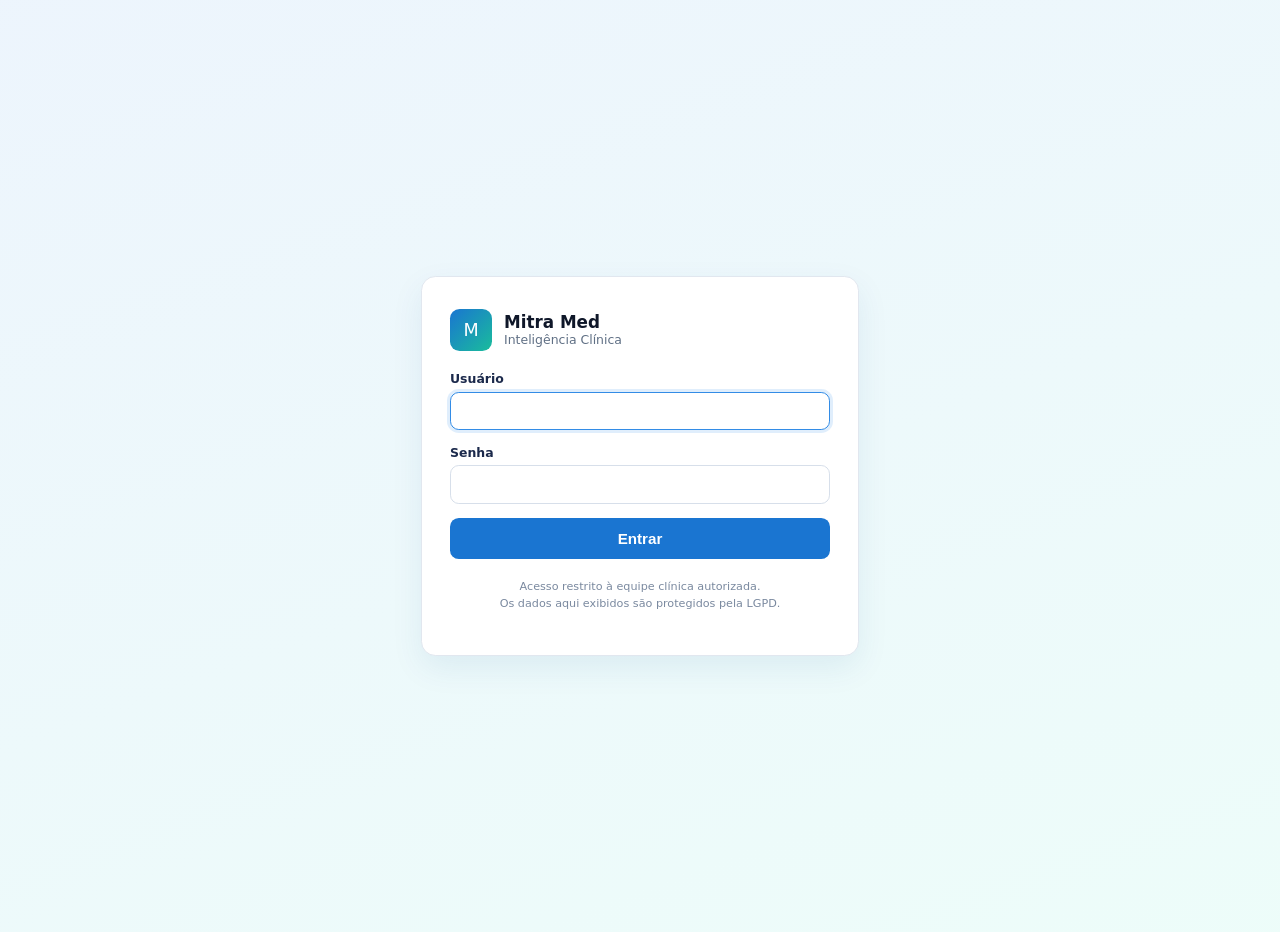
==== Dataserver/templates/login.html @ 7240dbe9 "Add user authentication and enhance security and performance Implement JWT authentication, asynchron" ====
<!DOCTYPE html>
<html lang="pt-br">
<head>
<meta charset="UTF-8">
<title>Mitra Med — Entrar</title>
<meta name="viewport" content="width=device-width, initial-scale=1">
<link rel="stylesheet" href="/static/style.css">
<style>
  body { background: linear-gradient(160deg, hsl(210, 78%, 96%), hsl(168, 76%, 96%)); min-height: 100vh; display:flex; align-items:center; justify-content:center; font-family: Inter, system-ui, sans-serif; margin:0; padding:1rem; }
  .login-card { width: 100%; max-width: 380px; background:#fff; border:1px solid hsl(214,32%,91%); border-radius: .9rem; padding: 2rem 1.75rem; box-shadow: 0 12px 32px hsla(210,78%,30%,.08); }
  .login-brand { display:flex; align-items:center; gap:.75rem; margin-bottom:1.25rem; }
  .login-brand-icon { width:42px; height:42px; border-radius:.6rem; background:linear-gradient(135deg, hsl(210,78%,46%), hsl(168,76%,42%)); color:#fff; display:flex; align-items:center; justify-content:center; font-size:1.1rem; }
  .login-title { font-size:1.05rem; font-weight:700; color:hsl(222,47%,11%); }
  .login-subtitle { font-size:.78rem; color:hsl(215,16%,45%); }
  .field { margin-bottom: .9rem; }
  .field label { display:block; font-size:.78rem; font-weight:600; color:hsl(222,47%,20%); margin-bottom:.35rem; }
  .field input { width:100%; padding:.65rem .8rem; border:1px solid hsl(214,32%,88%); border-radius:.55rem; font-size:.92rem; outline:none; transition:border-color 120ms, box-shadow 120ms; box-sizing:border-box; }
  .field input:focus { border-color: hsl(210,78%,55%); box-shadow: 0 0 0 3px hsla(210,78%,55%,.15); }
  .btn-login { width:100%; padding:.75rem; background: hsl(210,78%,46%); color:#fff; border:none; border-radius:.55rem; font-size:.95rem; font-weight:600; cursor:pointer; transition: background 120ms; }
  .btn-login:hover { background: hsl(210,78%,40%); }
  .btn-login:disabled { opacity:.6; cursor:not-allowed; }
  .err { background: hsl(0,84%,96%); color: hsl(0,72%,42%); border:1px solid hsl(0,84%,88%); border-radius:.5rem; padding:.55rem .7rem; font-size:.82rem; margin-bottom:.9rem; display:none; }
  .lgpd-note { font-size:.7rem; color:hsl(215,16%,55%); margin-top:1.25rem; line-height:1.45; text-align:center; }
</style>
</head>
<body>
  <form class="login-card" id="loginForm" autocomplete="on">
    <div class="login-brand">
      <div class="login-brand-icon">M</div>
      <div>
        <div class="login-title">Mitra Med</div>
        <div class="login-subtitle">Inteligência Clínica</div>
      </div>
    </div>
    <div class="err" id="err"></div>
    <div class="field">
      <label for="username">Usuário</label>
      <input id="username" name="username" type="text" autocomplete="username" required autofocus>
    </div>
    <div class="field">
      <label for="password">Senha</label>
      <input id="password" name="password" type="password" autocomplete="current-password" required>
    </div>
    <button class="btn-login" type="submit" id="btnLogin">Entrar</button>
    <p class="lgpd-note">Acesso restrito à equipe clínica autorizada.<br>Os dados aqui exibidos são protegidos pela LGPD.</p>
  </form>
<script>
const form = document.getElementById('loginForm');
const errBox = document.getElementById('err');
const btn = document.getElementById('btnLogin');
form.addEventListener('submit', async (e) => {
  e.preventDefault();
  errBox.style.display = 'none';
  btn.disabled = true; btn.textContent = 'Entrando...';
  try {
    const r = await fetch('/api/auth/login', {
      method: 'POST',
      headers: { 'Content-Type': 'application/json' },
      body: JSON.stringify({
        username: document.getElementById('username').value.trim(),
        password: document.getElementById('password').value,
      }),
    });
    if (!r.ok) {
      const d = await r.json().catch(() => ({}));
      errBox.textContent = d.detail || 'Falha ao entrar.';
      errBox.style.display = 'block';
      btn.disabled = false; btn.textContent = 'Entrar';
      return;
    }
    window.location.href = '/';
  } catch (err) {
    errBox.textContent = 'Erro de conexão.';
    errBox.style.display = 'block';
    btn.disabled = false; btn.textContent = 'Entrar';
  }
});
</script>
</body>
</html>
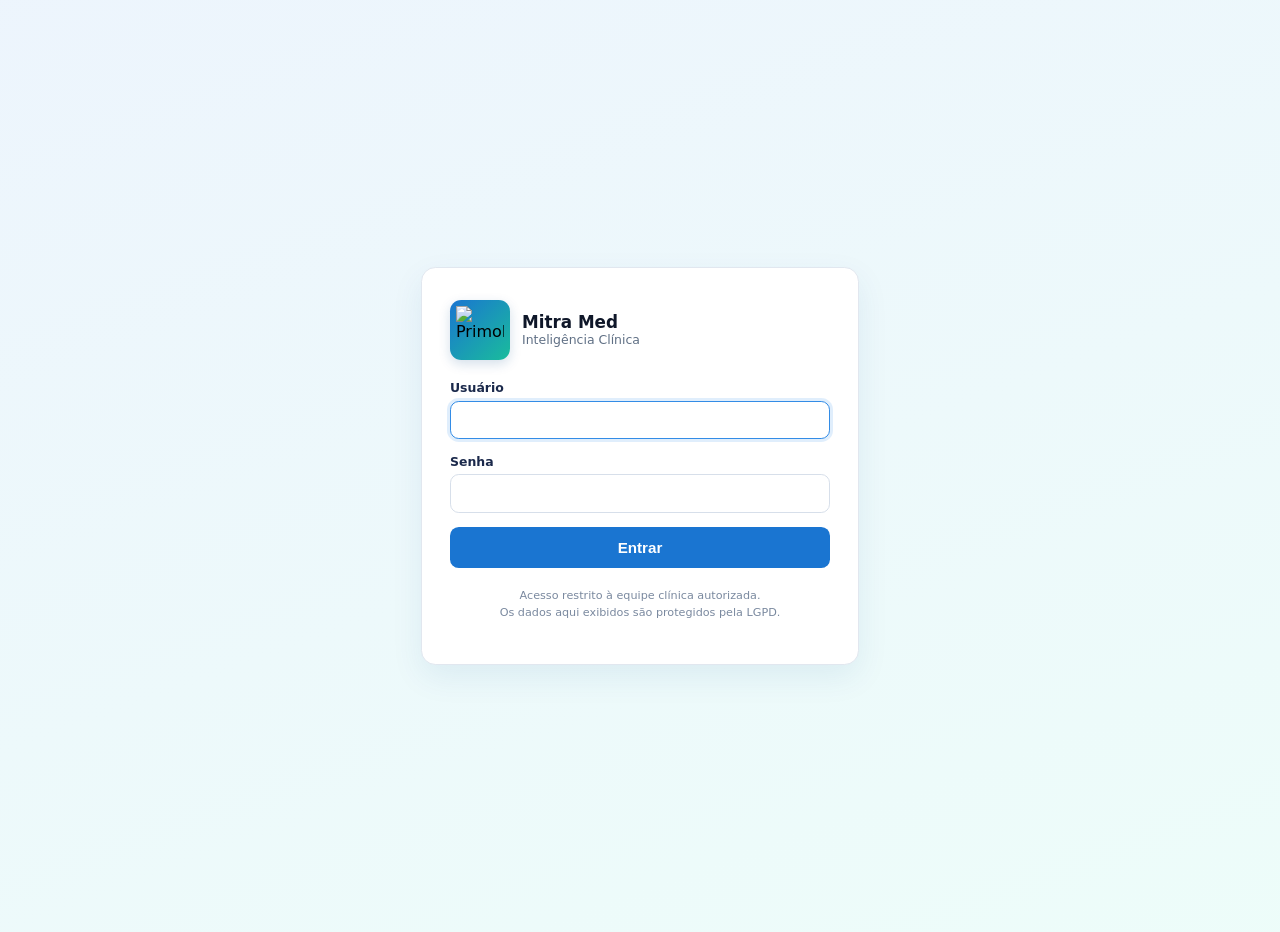
==== commit af36e920: "Add project logo to header and login screens Update `style.css` to incorporate the new `logo.png` in" ====
--- a/Dataserver/templates/login.html
+++ b/Dataserver/templates/login.html
@@ -9,7 +9,8 @@
   body { background: linear-gradient(160deg, hsl(210, 78%, 96%), hsl(168, 76%, 96%)); min-height: 100vh; display:flex; align-items:center; justify-content:center; font-family: Inter, system-ui, sans-serif; margin:0; padding:1rem; }
   .login-card { width: 100%; max-width: 380px; background:#fff; border:1px solid hsl(214,32%,91%); border-radius: .9rem; padding: 2rem 1.75rem; box-shadow: 0 12px 32px hsla(210,78%,30%,.08); }
   .login-brand { display:flex; align-items:center; gap:.75rem; margin-bottom:1.25rem; }
-  .login-brand-icon { width:42px; height:42px; border-radius:.6rem; background:linear-gradient(135deg, hsl(210,78%,46%), hsl(168,76%,42%)); color:#fff; display:flex; align-items:center; justify-content:center; font-size:1.1rem; }
+  .login-brand-icon { width:48px; height:48px; border-radius:.7rem; background:linear-gradient(135deg, hsl(210,78%,46%), hsl(168,76%,42%)); display:flex; align-items:center; justify-content:center; padding:6px; box-shadow:0 4px 12px hsla(210,78%,30%,.18); }
+  .login-brand-icon img { width:100%; height:100%; object-fit:contain; display:block; }
   .login-title { font-size:1.05rem; font-weight:700; color:hsl(222,47%,11%); }
   .login-subtitle { font-size:.78rem; color:hsl(215,16%,45%); }
   .field { margin-bottom: .9rem; }
@@ -26,7 +27,7 @@
 <body>
   <form class="login-card" id="loginForm" autocomplete="on">
     <div class="login-brand">
-      <div class="login-brand-icon">M</div>
+      <div class="login-brand-icon"><img src="/static/img/logo.png" alt="PrimoDATA"></div>
       <div>
         <div class="login-title">Mitra Med</div>
         <div class="login-subtitle">Inteligência Clínica</div>
